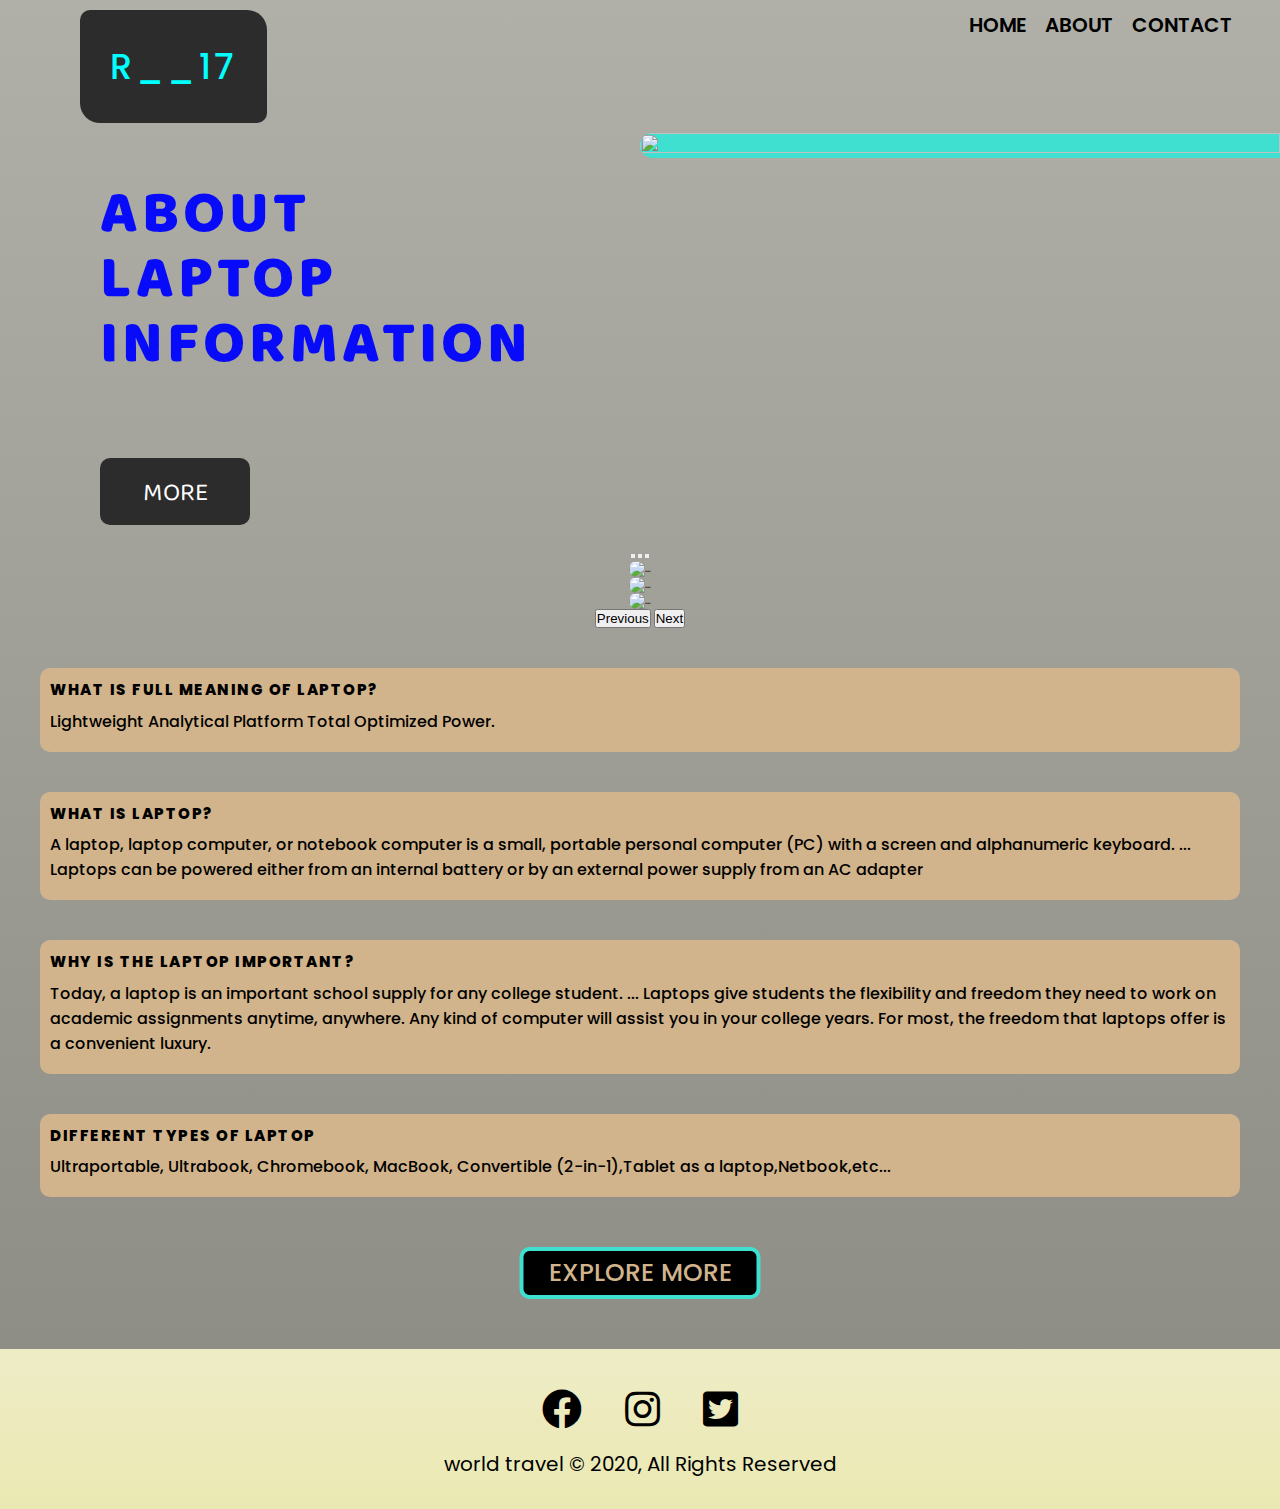
==== index.html @ dccac322 "Add files via upload" ====
<!DOCTYPE html>
<html lang="en">
<head>
    <meta charset="UTF-8">
    <meta http-equiv="X-UA-Compatible" content="IE=edge">
    <meta name="viewport" content="width=device-width, initial-scale=1.0">


    <link href="https://cdn.jsdelivr.net/npm/bootstrap@5.0.2/dist/css/bootstrap.min.css" rel="stylesheet" integrity="sha384-EVSTQN3/azprG1Anm3QDgpJLIm9Nao0Yz1ztcQTwFspd3yD65VohhpuuCOmLASjC" crossorigin="anonymous">

    <link rel="stylesheet" href="https://cdnjs.cloudflare.com/ajax/libs/font-awesome/5.15.4/css/all.min.css" integrity="sha512-1ycn6IcaQQ40/MKBW2W4Rhis/DbILU74C1vSrLJxCq57o941Ym01SwNsOMqvEBFlcgUa6xLiPY/NS5R+E6ztJQ==" crossorigin="anonymous" referrerpolicy="no-referrer" />
    
    <link rel="stylesheet" href="/style.css">

    <title>Laptop Information System</title>
</head>
<body>
   
   

    
      <header class="header">
        <nav class="navbar">
            <div class="cont">
                <h1 class="logo heading1">
                    R__17
                </h1>
                <ul class="nav-items">
                    <li class="nav-item"><a href="/index.html">HOME</a></li>
                    <li class="nav-item"><a href="/about.html">ABOUT</a></li>
                    <li class="nav-item"><a href="/contact.html">CONTACT</a></li>
                </ul>
            </div>
        </nav>
  
       
    </header>
  
    <div class="header_cont ">
      <div class="head_text">
        <h1>ABOUT</h1>
        <h1>LAPTOP</h1>
        <h1>INFORMATION</h1>
  
        <div class="head_btn">
          <a href="/about.html">MORE</a>
       </div>
        </div>
      
      <div class="head_img">
        <img src="/image/top_img.png" alt="">
      </div>
      
    </div>
  
    
  
  
    <div id="carouselExampleIndicators_1" class="carousel slide" data-bs-ride="carousel">
      <div class="carousel-indicators">
        <button type="button" data-bs-target="#carouselExampleIndicators" data-bs-slide-to="0" class="active" aria-current="true" aria-label="Slide 1"></button>
        <button type="button" data-bs-target="#carouselExampleIndicators" data-bs-slide-to="1" aria-label="Slide 2"></button>
        <button type="button" data-bs-target="#carouselExampleIndicators" data-bs-slide-to="2" aria-label="Slide 3"></button>
      </div>
      <div class="carousel-inner">
        <div class="carousel-item active">
          <img src="/image/images (16).jfif" class="d-block w-100" alt="...">
        </div>
        <div class="carousel-item">
          <img src="/image/images (15).jfif" class="d-block w-100" alt="...">
        </div>
        <div class="carousel-item">
          <img src="/image/images.jfif" class="d-block w-100" alt="...">
        </div>
      </div>
      <button class="carousel-control-prev" type="button" data-bs-target="#carouselExampleIndicators" data-bs-slide="prev">
        <span class="carousel-control-prev-icon" aria-hidden="true"></span>
        <span class="visually-hidden">Previous</span>
      </button>
      <button class="carousel-control-next" type="button" data-bs-target="#carouselExampleIndicators" data-bs-slide="next">
        <span class="carousel-control-next-icon" aria-hidden="true"></span>
        <span class="visually-hidden">Next</span>
      </button>
    </div>
    
  
      <div class="data">
        <div class="f-n detail">
          <h2>WHAT IS FULL MEANING OF LAPTOP?</h2>
          <P>Lightweight Analytical Platform Total Optimized Power.</P>
        </div>
    
        <div class="what detail">
          <h2>WHAT IS LAPTOP?</h2>
          <p>A laptop, laptop computer, or notebook computer is a small, portable personal computer (PC) with a screen and alphanumeric keyboard. ... Laptops can be powered either from an internal battery or by an external power supply from an AC adapter</p>
        </div>
    
        <div class="use detail">
          <h2>WHY IS THE LAPTOP IMPORTANT?</h2>
          <P>Today, a laptop is an important school supply for any college student. ... Laptops give students the flexibility and freedom they need to work on academic assignments anytime, anywhere. Any kind of computer will assist you in your college years. For most, the freedom that laptops offer is a convenient luxury.</P>
        </div>
    
        <div class="type detail">
          <h2>DIFFERENT TYPES OF LAPTOP</h2>
          <P>Ultraportable, Ultrabook, Chromebook, MacBook,
            Convertible (2-in-1),Tablet as a laptop,Netbook,etc...
          </P>
        </div>
      </div>
  
     <div class="cont cont-b">
      <div class="btn btn-e text-e">
        <a href="/about.html"> EXPLORE MORE</a>
      </div>
     </div>
  
     <footer class="foot">
      <div class="media">
          <i class="fab fa-facebook fa-4x"></i>
          <i class="fab fa-instagram fa-4x"></i>
          <i class="fab fa-twitter-square fa-4x"></i>
          
      </div>
      <!-- <br> -->
      <div class="foot_text">
          <p>world travel &copy; 2020, All Rights Reserved</p>
      </div>
  </footer>
  



    <script src="https://cdn.jsdelivr.net/npm/@popperjs/core@2.9.2/dist/umd/popper.min.js" integrity="sha384-IQsoLXl5PILFhosVNubq5LC7Qb9DXgDA9i+tQ8Zj3iwWAwPtgFTxbJ8NT4GN1R8p" crossorigin="anonymous"></script>

<script src="https://cdn.jsdelivr.net/npm/bootstrap@5.0.2/dist/js/bootstrap.min.js" integrity="sha384-cVKIPhGWiC2Al4u+LWgxfKTRIcfu0JTxR+EQDz/bgldoEyl4H0zUF0QKbrJ0EcQF" crossorigin="anonymous"></script>
</body>
</html>
---- style.css ----
/* @import url('https://fonts.googleapis.com/css2?family=Domine:wght@600&display=swap'); */

/* @import url('https://fonts.googleapis.com/css2?family=Domine:wght@600&display=swap'); */

/* @import url('https://fonts.googleapis.com/css2?family=Courgette&family=Domine:wght@600&display=swap'); */

@import url('https://fonts.googleapis.com/css2?family=Poppins:wght@300;400;500&display=swap');

/* @import url('https://fonts.googleapis.com/css2?family=Poppins:wght@300;400;500&display=swap'); */

@import url('https://fonts.googleapis.com/css2?family=Baloo+Chettan+2:wght@400;600&family=Poppins:wght@300;400;500&display=swap');




@import url('https://fonts.googleapis.com/css2?family=Baloo+Chettan+2:wght@400;600;700&family=Poppins:wght@300;400;500&display=swap');

*{
    margin: 0;
    padding: 0;
    box-sizing: border-box;
}

/* ################# html element styling ############## */

html{
    /* font-size: 10px; */
    font-size: 62.5%;

}

body{
    /* border: red solid; */
    font-family: 'Poppins', sans-serif;
    /* background:rgb(155, 150, 150); */
    background:linear-gradient(rgb(176, 176, 169),rgb(138, 138, 131));
}

li{
    list-style: none;
}

a{
    font-size: 1.6rem;
    text-decoration: none;
}

p,li{
    font-size: 1.6rem;
    margin-bottom:0.5em;
}

h1,h2,h3,h4{
    margin-bottom: 0.5em;
    letter-spacing: 0.1em;
    font-weight: 500;
}

/* #############utility classes ############ */

.cont{
    max-width: 1200px;
    width: 90%;
    margin: 0 auto;
    
}
.heading1{
    font-size: 3.5rem;
}

.heading2{
    font-size:2.2rem ;
}

.text-red{
    color: rgb(224, 49, 49);
}

.text-light{
    color: lightblue;
}

.text-black{
    color: rgb(31, 24, 24);
}

.text-gray{
    color: gray;
}

.bg-dark{
    background: rgb(53, 42, 42);
    color: red;
}

.btn{
    display: inline-block;
    padding: 0.3em 0.5em;
    font-weight: 500;
    text-transform: uppercase;
    margin: 0.5em 0;
    border-radius: 10rem;
    
    
}


.btn-p{
    background: white;
    
}
.btn-p:hover{
    background: rgb(172, 158, 158);
}


.btn-s{
    border:2px red solid;
    border-radius: 2.5em;
    background: white;
}
.btn-s:hover{
        background: rgb(233, 207, 207);
}

/* ##################### header styling ######### */

header{
    /* height: 95vh; */
    /* background:rgb(134, 132, 132); */
    /* background:palegoldenrod; */
    background-position: center;
    background-repeat: no-repeat;
    background-size: cover;
    position: relative;
    /* backdrop-filter: blur(5px); */
    
}



/* .logo, a{
    color: white;
} */

.navbar{
    /* border: 2px solid white; */
    padding: 1rem;
    /* background:linear-gradient(rgb(187, 242, 237),rgb(73, 143, 136)); */
    /* background: rgb(134, 132, 132); */    
}



.logo{
    float: left;
    color:aqua;
    background: #2d2c2c;
border-radius: 10px 20px 10px 20px;
padding: 30px;
text-align: center;
margin-left: -50px;
margin-top: 20px;
    /* margin-left: 100px;
    margin-top: 5px; */
    /* font-size: 3.5rem; */
    /* color: lightgoldenrodyellow; */
}

.nav-items{
    float: right;
    /* list-style: none; */
     /* margin-right: 20px; */
    margin-top: 1rem;
}

.navbar::after{
    content: "";
    display: block;
    clear: both;
}

.nav-item{
    display: inline;
    padding: 0.8rem;
    text-transform: uppercase;  
    
     
}

.nav-items a{
    font-size: 2rem;
    font-weight: 600;
}

.navbar a:link,
.navbar a:visited{
    color: black;
}

/* .navbar a{
    padding-bottom: 0.3rem;
} */

.navbar a:hover{
    border-bottom:turquoise solid 3px;
    padding-bottom:0.3rem;
    
}




.head_img{
    /* border: red solid; */
    display: inline;
    width: 50%;
    float: left;
    text-align: right;
}

.head_img img{
    width: 100%;
    height: 100%;
    object-fit: cover;
    background:turquoise;
    border-radius: 60px 0 0 60px;
    
}

.head_text{
    /* border: goldenrod solid; */
    float: left;
    width: 50%;
    float: left;
    padding-left: 100px;
    padding-top: 60px;
    color:rgb(7, 11, 250);
    font-family: 'Baloo Chettan 2', cursive;
        
}

.head_text h1{
    font-size: 8rem;
    font-weight: 900;
    line-height: 35PX;
    letter-spacing: 4px;
}

.head_btn{
    background:#2d2c2c;
    width:150px;
    /* border: springgreen solid; */
    border-radius: 10px;
    text-align: center;
    padding-top:15px;
    padding-bottom: 15px;
    margin-top: 100px;
}

.head_text a{
    color:white;
    /* background:pink; */
    padding-bottom: 15px;
    padding-top: 15px;
    padding-left: 35px;
    padding-right: 35px;
    font-size: 2.5rem;

}

a:hover{
    color:black;
    /* background:red; */
}

.head_btn:hover{

    background:turquoise;
    border-radius: 30px;
}

.header_cont::after{
    content: "";
    display: block;
    clear: both;
}



/* #################header-cont style#################### */






#carouselExampleIndicators_1{
    /* border: springgreen solid; */
    /* background: #000; */
    width: 50%;
    height: 50%;
    /* padding-left: 22px; */
    /* padding-right: 22px; */
    /* margin: 20px auto; */
    /* margin-top: 100px; */
    /* padding-top: 10px; */
    text-align: center;
    margin: 20px auto;
}

.carousel img{
    width: 100%;
    height: 500px;
    border-radius: 20px;
    object-fit: cover;
}

/* ################ laptop data styling ########### */

.data h2{
    font-weight: 800;
    background:
}

.data p{
    font-weight: 500;
}

.detail{
    background:tan;
    padding: 10px;
    margin: 40px;
    border-radius: 10px;
}

/* ############### button styling ########### */

.btn-e{
    background: #000;
    /* margin: 10px 100px; */
    /* margin-left: 500px; */
    /* text-align: center; */
    border: turquoise solid 4px;
    margin-left: 50%;
    transform: translate(-50%);
    margin-top: 1rem;
    margin-bottom: 5rem;
    border-radius: 10px;
    /* width: 200px; */
    /* height: 90px; */
    /* padding-top: 0.5rem; */
    
    
}

.btn-e a:hover{
    color: white;
}

.text-e a{
    color: tan;
    font-size: 2.5rem;
    padding: 2rem;
    /* text-align: center; */
    
}


/* ####################### footer styling #################  */

.foot{
    background:linear-gradient(rgb(238, 236, 198),rgb(235, 233, 178));
    color: black;
    text-align: center;
    padding:2rem;
    font-size: 1rem;
    

}

.foot_text p{
    font-size: 2rem;
}

.media i{
    margin: 2rem;
}

.cont.cont-b{
    /* border: red solid; */
    
    /* width: 25%; */
    /* background:tan; */
}


/* ################### about page styling ############## */

.form-select{
    margin-top: 4rem;
}


#carouselExampleIndicators_2{
    /* border: springgreen solid; */
    /* background: #000; */
    width: 100%;
    /* height: 10%; */
    /* padding-left: 22px; */
    /* padding-right: 22px; */
    /* margin: 20px auto; */
    /* margin-top: 100px; */
    /* padding-top: 10px; */
    text-align: center;
    margin: 20px auto;
}



.conf{
    background:turquoise;
    text-align: center;
    border-radius: 40px 10px 40px 10px ;
    /* padding: 2rem; */
    font-family: 'Baloo Chettan 2', cursive;;
    
}

.form-select{
    padding: 1rem ;
    /* width: 50%; */
    /* margin-left: 50%; */
    /* transform: translate(-50%,0%); */
    /* margin-bottom: 4rem; */
    text-align: center;
    font-size: 2rem;
    margin:20px auto;
    border-radius: 4rem;
    border: dashed 4px black;
    /* border: springgreen dashed; */
    /* background:steelblue; */
    /* color: red; */
}

.select{
    /* border:  red solid; */
    border-radius: 10px;
    /* display: inline; */
    width: 50%;
    padding:20px;
    text-align: justify;
    margin:20px auto;
    background:cornflowerblue;
}

.conf h1{
    font-size: 3rem;
    font-weight: 900;
    padding:1rem;
}

.pro h2{
    
    text-align: center;
    font-size: 2rem;
    padding: 1rem;
    font-weight: 600;
    border-radius: 10px;
}

.spc{
    /* border: red solid; */
    padding-top: 20px;
    /* background:rgb(51, 48, 48); */
    background:linear-gradient(rgb(109, 106, 106),rgb(71, 54, 54));
    margin-bottom: 50px;
    /* text-align: center; */
}
.pro{
    border-radius: 10px;
    /* margin-left: 212px; */
    margin-bottom: 20px;
    margin-top: 20px;
    background: pink;
    font-family: 'Baloo Chettan 2', cursive;;
    /* border:  solid red; */
}

.pro h2{
    font-size: 4rem;
}

.fe1{
    /* border: springgreen solid; */
    float: left;
    width: 30%;
    /* margin-left: 20px; */
    /* margin: 5px; */
    height:135px;
    margin: 20px;
    margin-left: 35px;
    background:tan;
    color: black;
    border-radius: 30px;
    
}

.fe2{
    /* border: steelblue solid; */
    float: left;
    width: 30%;
    /* margin-left: 20px; */
    /* margin:5px; */
    height:135px;
    margin:20px;
    background:tan;
    color: black;
    border-radius: 30px;
}

.fe3{
    /* border: tan solid; */
    width: 30%;
    
    float:left;
    /* margin-left: 20px; */
    /* margin: 5px; */
    height:135px;
    margin:20px;
    background:tan;
    color: black;
    border-radius: 30px;
}

.fe4{
    /* border: rgb(11, 247, 247) solid 4px; */
    float:left ;
    width: 30%;
    /* margin-left: 20px; */
    height:135px;
    margin:20px;
    margin-left: 35px;
    background:tan;
    color: black;
    border-radius: 30px;
}

.fe5{
    /* border:violet solid; */
    float: left;
    width: 30%;
    /* margin-left: 20px; */
    height:135px;
    margin:20px;
    background:tan;
    color: black;
    border-radius: 30px;
}

.fe6{
    /* border: yellow solid; */
    float: left;
    width: 30%;
    /* margin-left:20px; */
    height:135px;
    margin:20px;
    background:tan;
    color: black;
    border-radius: 30px;
}

.fea_1{
    /* border: red solid 4px; */
    text-align: center;
    
    /* padding-left:120px; */
    /* background:gray; */
    
}

.fea_1 h2{
    margin-top: 10px;
    font-weight: 600;
    
}

.pro_2{
    margin-top: 20px;
    /* margin-left: 212px; */
    /* border: darkmagenta solid; */
}

.foot2{
    margin-top: 20px;
}


/* ######################## contact page styling ################# */

.contact{
    padding: 5rem 0;
    /* background: #edeede; */
}

.contact1{
    /* border: red solid; */
    
    
}

.contact-left{
    background: #fff;
    /* border: #bbe792 solid 4px; */
    border-radius: 3rem;
    float: left;
    width: 49%;
    padding: 3rem;
    height: 800px;
    
    
}


.contact1::after{
    content: "";
    display:block;
    clear: both;
}

.contact-left i{
    display: inline-block;

}

.contact-left h2{
    display: inline-block;
    margin-left: 1rem;
}

.group{
    margin-bottom: 3rem;
}

.contp_img img{
    max-width: 90%;
    
     height: 46rem;
    object-fit: cover;
    object-position: right;
    
}

/* ################# form styling ###############  */

.form{
    height: 800px;
    font-size: 1.6rem;
    background: #fff;
    /* border: steelblue solid 4px; */
    border-radius: 3rem;
    float: right;
    width: 49%;
    padding: 3rem;
    
    
    
}

.form h1::after{
    content: "";
    border-bottom: red 4px solid;
    display: block;
    width: 100%;
}

/* .form label{
    display: block;
} */

.form input{
    display: block;
    width: 100%;
    padding: 0.5rem;
}

.form textarea{
    display: block;
    width: 100%;
    height: 300px;
    padding: 1rem;
}

.form-group{
    margin-bottom:1.2rem;

}

.form p{
    margin-bottom: 2rem;
}

.form label::after{
    content: "*";
    color: red;
}

.form-btn{
    border: none ;
    color: white;
    background:#2d2c2c;
    border-radius: 10px;
    padding: 0.8rem 4rem;
    font-size: 2rem;
    text-transform: uppercase;
    margin: 3rem auto;
    text-align: center;
    display: block;
    letter-spacing: 0.1rem;   
}



/* .head_img::after{
    content: "";
    display: block;
    clear: both;
}

.btn-head{
    border: #2d2c2c solid;
    border-radius: 10px;
    background:#2d2c2c;
    width: 200px;
    text-align: center;
    
}

.btn-head a{

    font-size: 3rem;
    color: white;
    padding-left: 50px;
    padding-right: 50px;
    
    
}

a:hover{
    color: black;
}

.btn-head:hover{
    background:#83d5fc;
    border-radius: 40px;
    border: none;
    
} */

span.carousel-control-prev-icon{
    color: red;
    /* background: red; */
    background-image: url(<i class="fas fa-caret-left"></i>);
}



/* ###################### media query #######################  */

 @media(max-width:575px){

    *{
        margin: 0;
        padding: 0;
        box-sizing: border-box;
    }

    html{
        font-size: 10px;
        /* width: 100vw; */
        /* height: 100vh; */
    }

    .navbar{
        display: block;
        float: none;
        text-align: center;
        margin-top: 20px;
        /* border: springgreen solid; */
    }
    
    .navbar .logo{
        display: inline;
        float: none;
        margin: 50px auto;
        
        padding:10px 10px;

        /* margin-left: 70px; */
        /* margin-bottom: 10px; */
        /* width: 100%; */
        /* border: springgreen solid; */
    }

    .logo.heading1{
        /* border: red solid; */
        
    
    }
    
    .header_cont{
        display: block;
        float: none;
        /* text-align: center; */
        /* border: red solid; */
        
    /* border:yellow solid; */
    
        
    }

    .head_text{
        /* border: green solid 4px; */
        display: block;
        float:none;
        /* margin-left: 10px; */
        /* margin-left: 30px; */
        /* padding-right: 300px; */
        width: 100%;
        /* text-align: left; */
        padding-left: 0px;

        
        
    }
    
    .head_text h1{
        /* padding-right: 30px; */
        /* padding-left: 30px;  */
        /* margin-right: 100px; */
        /* display: block; */
        /* float:none; */
        /* border: olive solid; */
        /* height: 100%; */
        
        line-height: 30px;
        letter-spacing: 2px;
        font-size: 5rem;
        /* margin-right: 30px; */
        /* padding-right: 300px; */
        text-align: center;
        
    }

    .head_btn{
        margin:50px auto;
        /* border: tomato solid; */
        width: 50%;
       }

       .head_btn a{
           font-size: 3rem;
           padding: 0;
       }

    .head_img{
        display: none;
    }

    #carouselExampleIndicators_1{
        /* border: springgreen solid; */
        /* background: #000; */
        width: 80%;
        /* height: 50%; */
        /* padding-left: 22px; */
        /* padding-right: 22px; */
        /* margin: 20px auto; */
        /* margin-top: 100px; */
        /* padding-top: 10px; */
        text-align: center;
        margin: 20px auto;
        
    }
    
    .carousel img{
        /* width: 90%; */
        height: 250px;
        border-radius: 20px;
        object-fit: cover;
    }

    .cont.cont-b{
        /* border: red solid; */
        /* margin: 0 auto; */
        text-align: center;
        /* padding-left: 250px; */
        width: 50%;
        margin-bottom: 30px;
    }

    .btn-e{
        text-align: center;
        width: 100%;
        margin: 0;
        margin-left:50%;
        
        /* border: springgreen solid; */
        /* padding-right: 25px; */
        display: block;
    }

    .btn-e a{
        font-size: 2rem;
        padding: 0;
        
    }

    .data{
        /* border:orchid solid; */
        /* margin-left: 20px; */
    }

    .foot{
        /* margin-right: 0px; */
        /* width: 400px; */
        /* border: tomato solid 4px; */
        /* margin-left: 2px; */
        margin-left: 0px;
        /* width: 480px; */
        /* width: 100%; */
        
    }

    



    #carouselExampleIndicators_2{
        /* border: springgreen solid; */
        /* background: #000; */
        width: 90%;
        height: 50%;
        /* padding-left: 22px; */
        /* padding-right: 22px; */
        /* margin: 20px auto; */
        /* margin-top: 100px; */
        /* padding-top: 10px; */
        text-align: center;
        margin: 20px auto;
    }

    .conf h1{
        font-size: 2rem;
    }

    .select{
        width: 90%;
    }

    .form-select{
        font-size: 0.7rem;
        font-weight: 500;
    }
    
    .spc{
        float: none;
        display: block;
    }

    .spc .pro{
        float: none;
        display: block;
        margin: 0 auto;
        width: 95%;
        /* margin-left: 5px; */
        /* margin-right: 5px; */

    }

    .pro h2{
        font-size: 1.5rem;
    }

    .fea_1{
        float: none;
        display: block;
        margin-left: 0px;
        border: green solid;
        padding-left: 0px;
    }

    .fea_1 .fe1,.fe2,.fe3,.fe4,.fe5,.fe6{
        /* border: red solid; */
        display: block;
        float: none;
        width: 90%;
        height: 100%;
        margin: 30px auto;
        /* margin-left: 20px; */
    }

    .fe1 h2,.fe2 h2,.fe3 h2,.fe4 h2,.fe5 h2,.fe6 h2{
        font-size: 2rem;
    }
    .fe1 p,.fe2 p,.fe3 p,.fe4 p,.fe5 p,.fe6 p{
        font-size: 1.5rem;
    }

    

    .contact{
        float: none;
        display: block;

    }

    .contact-left{
        float: none;
        display: block;
        width: 100%;
        height: 100%;
        margin-bottom: 30px;

    }

    .form{
        float: none;
        display: block;
        width: 100%;
        height: 100%;
    }

    .nav-items{
        margin-left: 0px;
        float: none;
        display: block;
        /* border: red solid; */
        /* margin-left: 60vw; */
        margin-top: 20px;
        text-align: center;
    }

    .nav-item{
        /* border: green solid; */
        height: 30px;
        float: none;
        display: block;
        margin-bottom: 10px;
        
        
        
    }
}




 @media(min-width:576px) and (max-width:768px){

    *{
        margin: 0;
        padding: 0;
        box-sizing: border-box;
    }

        html{
            font-size: 10px;
            /* border: red solid; */
        }

        .navbar{
            /* border: springgreen solid; */
            margin: 0;
            padding: 0;
        }

        .navbar .logo{
            /* border: green solid 4px; */
            margin: 0;
            margin-left: 30px;
            margin-top: 10px;
            float: left;
            
            /* display: block; */
            
        }

        .logo.heading1{
            font-size: 5rem;
        }

        .navbar .nav-items{
            /* display: block; */
            float: right;
            /* border: steelblue solid; */
            /* margin-top: 40px; */
            /* width: 100%; */
            padding: 0;
    
        }

        .navbar .cont{
            margin: 0;
            width: 100%;
        }

        .navbar .nav-item a{
            
            font-size: 2rem;
            /* border: red solid; */
         }

        .header_cont{
            /* border:blue solid 4px; */
            /* margin: 0; */
        }

        .head_text{
            padding: 0;
            /* border: red 4px solid; */
            margin: 0;
            margin-top: 50px;
            /* font-size: 2rem; */
            /* padding-top: 100px; */
            width: 100%;
            text-align: center;
        }

        .head_text h1{
            font-size: 6rem;
        }

        .head_btn{
            /* border: rgb(7, 11, 250) solid 5px; */
            text-align: center;
            margin: 0 auto;
            margin-top: 70px;
            margin-bottom: 30px;
        }

        .head_btn a{
            font-size: 4rem;
            padding: 0;
        }

        .head_img{
            /* border: black solid 5px; */
            display: none;

        }

        #carouselExampleIndicators_1{
            /* border: springgreen solid; */
            width: 90%;
            text-align: center;
            margin: 20px auto;
            
        }
        
        .carousel img{
            /* border: blanchedalmond dashed 5px; */
            height: 300px;
            border-radius: 20px;
            object-fit: cover;
        }

        .data{
            /* border: yellowgreen dashed 5px; */
            
        }

        .data h2{
            font-size: 3rem;
        }

        .data p{
            font-size: 2.5rem;
        }



        .cont.cont-b{
            /* border: turquoise solid; */
            text-align: center;
            width:50%;
            /* margin: 0; */
            /* margin-left: 50%; */
            padding: 0;
            margin-bottom: 30px;
            

        }

        .btn-e{
            text-align: center;
            width: 100%;
            margin:0;
            padding: 0;
            margin-left: 50%;
            
            /* border: springgreen solid; */
            /* margin-left: 50%; */
        }

        .btn-e a{
            font-size: 2.5rem;
        }

        .foot{
            /* border:violet solid 5px; */
        }

        .foot .media{
            font-size: 1rem;
        }

        .foot p{
            font-size: 2rem;
        }
    

        #carouselExampleIndicators_2{
            /* border: springgreen solid; */
            width: 100%;
            text-align: center;
            margin: 20px auto;
            
        }

        .cont.select{
            width: 90%;
        }


        .form-select{
            
            font-weight: 500;
        }
        
        .spc{
            float: none;
            display: block;
        }
    
        .spc .pro{
            float: none;
            display: block;
            margin: 0 auto;
            
            width: 95%;
            margin-bottom: 20px;
            /* margin-left: 5px; */
            /* margin-right: 5px; */
    
        }
    
        .pro h2{
            font-size: 3.5rem;
        }
    
        .fea_1{
            float: none;
            display: block;
            margin-left: 0px;
            /* border: green solid; */
            padding-left: 0px;
        }

        .fe1,.fe3,.fe5{
            margin: 0;
            width: 47%;
            height: 200px;
            float: left;
            margin-left: 10px;
            margin-bottom: 15px;
            
        }

        .fe1 h2,.fe2 h2,.fe3 h2 ,.fe4 h2,.fe5 h2,.fe6 h2{
            font-size: 3rem;
        }

        .fe1 p,.fe2 p,.fe3 p,.fe4 p,.fe5 p,.fe6 p{
            font-weight: 500;
            font-size: 2.1rem;
        }

        .fe2,.fe4,.fe6{
            margin: 0;
            width: 47%;
            height: 200px;
            float: right;
            margin-right: 10px;
            margin-bottom: 15px;
        }

        .contact{
            float: none;
            display: block;
    
        }
    
        .contact-left{
            font-size: 1rem;
            float: none;
            display: block;
            width: 100%;
            height: 100%;
            margin: 0 auto;
            margin-bottom: 30px;
    
        }

        .contact-left .heading2{
            font-size: 2.5rem;
        }

        .contact-left p{
            font-size: 1.5rem;
            /* border:  solid red; */
            /* font-weight: 500; */
        }
    
        .form{
            float: none;
            display: block;
            width: 100%;
            height: 100%;
            margin: 0 auto;
            font-size: 2rem;
        }

        .form h1{
            font-size: 3rem;
        }

        .form p{
            font-size:2.5rem;
        }
    
        .form-btn{
            font-size: 2.5rem;
        }
}

@media(min-width:769px) and (max-width:992px){

    *{
        margin: 0;
        padding: 0;
        box-sizing: border-box;
    }

    html{
        /* border: red solid; */
        font-size: 10px;
    }

    .navbar{
        /* border: springgreen solid; */
    }

    .navbar .logo{
        border: green solid;
        margin: 0;
        margin-left:40px ;
        padding: 20px;
        /* padding: 0; */
    }

    .logo.heading1{
        font-size: 4rem;
    }

    .navbar .nav-items{
        /* border: steelblue solid; */
        margin: 0;
        padding: 0;
        float: right;
    }

    .nav-item a{
        font-size: 2.1rem;
    }
    .navbar .cont{
        margin: 0;
        width: 100%;
    }

    .navbar .nav-item{
        /* border: red solid; */
    }

    .header_cont{
        /* border: blue solid 4px; */
    }

    .head_text{
        /* border: red 4px solid; */
        padding: 0;
        margin: 0;
        width: 60%;
        padding: 20px;
        
    }



    .head_text h1{
        font-size: 6rem;
    }

    .head_btn{
        /* border: tan solid; */
    }

    .head_btn a{
        font-size: 2.5rem;
        padding: 0;
    }

    .head_img{
        /* border: black solid 5px; */
        margin: 0;
        padding: 0;
        width: 40%;
        float: right;
    }

    #carouselExampleIndicators_1{
        /* border: springgreen solid; */
        width: 90%;
        text-align: center;
        margin: 20px auto;
        
    }
    
    .carousel img{
        /* border: blanchedalmond dashed 5px; */
        height: 300px;
        border-radius: 20px;
        object-fit: cover;
    }

    .data{
        /* border: yellowgreen dashed 5px; */
    }

    .data h2{
        font-size: 2.5rem;
    }

    .data p{
        font-size: 2.2rem;
    }

    .cont.cont-b{
        /* border: turquoise solid; */
        
    }

    .btn-e{
        /* border: springgreen solid; */
        
    }

    .btn-e a{
        font-size: 2rem;
    }

    .foot{
        /* border: violet solid 5px; */
    }

    .foot .media{
        font-size: 1.5rem;
    }

    .foot p{
        font-size: 2rem;
    }

    #carouselExampleIndicators_2{
        /* border: springgreen solid; */
        width: 100%;
        text-align: center;
        margin: 20px auto;
        
    }


    .conf h1{
        font-size: 3.5rem;
    }
    .cont.select{
        width: 90%;
        margin-bottom: 40px;
    }


    .form-select{
         font-weight: 500;
         font-size: 2.5rem;
    }

    .spc{
        float: none;
        display: block;
    }

    .spc .pro{
        float: none;
        display: block;
        margin: 0 auto;
        
        width: 95%;
        margin-bottom: 60px;
        /* margin-left: 5px; */
        /* margin-right: 5px; */

    }

    .pro h2{
        font-size: 3rem;
    }

    .fea_1{
        float: none;
        display: block;
        margin-left: 0px;
        /* border: green solid; */
        padding-left: 0px;
    }

    .fe1,.fe3,.fe5{
        margin: 0;
        width: 47%;
        height: 150px;
        float: left;
        margin-left: 10px;
        margin-bottom: 50px;
        
    }

    .fe1{
        /* font-size: 2rem; */
    }

    .fe1 h2,.fe2 h2,.fe3 h2 ,.fe4 h2,.fe5 h2,.fe6 h2{
        font-size: 2.5rem;
    }

    .fe1 p,.fe2 p,.fe3 p,.fe4 p,.fe5 p,.fe6 p{
        font-weight: 500;
        font-size: 2rem;
    }

    .fe2,.fe4,.fe6{
        margin: 0;
        width: 47%;
        height: 150px;
        float: right;
        margin-right: 10px;
        margin-bottom: 50px;
    }

    .contact1{
        /* border: rebeccapurple solid 5px; */
        /* margin: 0; */
    }

    .contact-left{
        float: none;
        display: block;
        width: 90%;
        height: 100%;
        margin: 0 auto;
        /* padding: 0; */
        /* margin-left: 20px; */
        /* margin-bottom: 30px; */

    }

    .form{
        float: none;
        display: block;
        width: 90%;
        height: 100%;
        font-size: 2rem;
        margin: 0 auto;
        margin-top: 20px;
    }

    .contact-left .heading2{
        font-size: 2.5rem;
    }

    .contact-left p{
        font-size: 1.5rem;
        /* border:  solid red; */
        /* font-weight: 500; */
    }

    /* .form{
        float: none;
        display: block;
        width: 100%;
        height: 100%;
        margin: 0 auto;
        font-size: 4rem;
    } */

    .form h1{
        font-size: 3rem;
    }

    .form p{
        font-size:2rem;
    }

    .form-btn{
        font-size: 2rem;
    }

    
}

@media(min-width:993px) and (max-width:1200px){

    *{
        margin: 0;
        padding: 0;
        box-sizing: border-box;
    }

    html{
        
        /* border: red solid; */
        font-size: 10px;
    }

    .navbar{
        /* border: springgreen solid; */
    }

    .navbar .logo{
        /* border: green solid; */
        margin: 0;
        margin-left:40px ;
        padding: 20px;
        /* padding: 0; */
    }

    .logo.heading1{
        font-size: 5.5rem;
    }

    .navbar .nav-items{
        /* border: steelblue solid; */
        margin: 0;
        padding: 0;
        float: right;
    }

    .nav-item a{
        font-size: 2rem;
    }

    .navbar .cont{
        margin: 0;
        width: 100%;
    }

    .navbar .nav-item{
        /* border: red solid; */
        
    }

    .header_cont{
        /* border: blue solid 4px; */
    }

    .head_text{
        /* border: red 4px solid; */
        padding: 0;
        margin: 0;
        width: 50%;
        padding: 20px;
        padding-left: 40px;
        
        
    }

    .head_text h1{
        font-size: 6rem;
        line-height: 25px;
    }

    .head_btn{
        /* display: inline; */
        /* border: tan solid; */
        padding: 0;
        /* margin: 0; */
        
        
        text-align: center;
        padding: 10px 30px;
        /* padding-top: 20px; */
        /* width: 50%; */   
    }

    .head_btn a{
        font-size: 3rem;
        margin: 0;
        padding: 0;
        text-align: center;
    }

    .head_img{
        /* border: black solid 5px; */
        margin: 0;
        padding: 0;
        width: 50%;
        float: right;
    }

    #carouselExampleIndicators_1{
        /* border: springgreen solid; */
        width: 90%;
        text-align: center;
        margin: 20px auto;
        
    }
    
    .carousel img{
        /* border: blanchedalmond dashed 5px; */
        height: 300px;
        border-radius: 20px;
        object-fit: cover;
    }

    .data{
        /* border: yellowgreen dashed 5px; */
    }

    .data h2{
        font-size: 3rem;
        
    }

    .data p{
        font-size: 2rem;
    }

    .cont.cont-b{
        /* border: turquoise solid; */
    }

    .btn-e{
        /* border: springgreen solid; */
    }
    .btn-e a{
        font-size: 2rem;
    }

    .foot{
        /* border: violet solid 5px; */
        
    }
    .foot .media{
        font-size: 1rem;
    }

    .foot p{
        font-size: 2rem;
    }

    #carouselExampleIndicators_2{
        /* border: springgreen solid; */
        width: 100%;
        text-align: center;
        margin: 20px auto;
        
    }

    .conf h1{
        font-size: 3rem;
    }

    .cont.select{
        width: 90%;
    }


    .form-select{
         font-weight: 500;
         font-size: 2rem;
    }

    .spc{
        float: none;
        display: block;
    }

    .spc .pro{
        float: none;
        display: block;
        margin: 0 auto;
        
        width: 95%;
        margin-bottom: 20px;
        /* margin-left: 5px; */
        /* margin-right: 5px; */

    }

    .pro h2{
        font-size: 3.5rem;
    }

    .fea_1{
        float: none;
        display: block;
        margin-left: 0px;
        /* border: green solid; */
        padding-left: 0px;
    }

    .fe1,.fe3,.fe5{
        margin: 0;
        width: 47%;
        float: left;
        margin-left: 10px;
        margin-bottom: 15px;
        height: 165px;
        
    }

    .fea_1 h2{
        font-size: 3rem;
    }

    

    .fe1 p,.fe2 p,.fe3 p,.fe4 p,.fe5 p,.fe6 p{
        font-weight: 500;
        font-size: 2rem;
    }

    .fe2,.fe4,.fe6{
        margin: 0;
        width: 47%;
        float: right;
        margin-right: 10px;
        margin-bottom: 15px;
        height: 165px;
    }

    .contact1{
        /* border: rebeccapurple solid 5px; */
        /* margin: 0; */
    }

    .contact-left{
        float: left;
        /* display: block; */
        width: 48%;
        height: 910px;
        margin: 0;
        font-size: 1rem;
        /* padding: 0; */
        /* margin-left: 20px; */
        /* margin-bottom: 30px; */

    }

    .contact-left h2{
        font-size: 3rem;
    }

    .contact-left p{
        font-size:2rem;
    }

    .form{
        float: right;
        /* display: block; */
        width: 48%;
        height: 910px;
        margin: 0 auto;
        margin: 0;
        font-size: 2rem;
    }

    .form p{
        font-size: 1.5rem;
    }

    .form-btn{
        font-size: 2rem;
    }
}


 

@media(min-width:1201px) and (max-width:1400px){

    *{
        margin: 0;
        padding: 0;
        box-sizing: border-box;
    }

    html{
        
        /* border: red solid; */
        font-size: 10px;
    }

    .navbar{
        /* border: springgreen solid; */
        padding-left: 40px;
    
    }

    .navbar .logo{
        display: block;
        /* border: green solid; */
        margin: 0;
        margin-left:40px ;
        /* padding: 0; */
        
    }

    .navbar .nav-items{
        /* border: steelblue solid; */
        margin: 0;
        padding: 0;
        float: right;
        /* margin-left: 40px; */
    }

    .navbar .cont{
        margin: 0;
        width: 100%;
    }

    .navbar .nav-item{
        /* border: red solid; */
    }

    .header_cont{
        /* border: blue solid 4px; */
    }

    .head_text{
        /* border: red 4px solid; */
        /* padding: 0; */
        /* margin: 0; */
        /* width: 50%; */
        /* padding: 20px; */
        
    }

    .head_text h1{
        font-size: 6rem;
    }

    .head_btn{
        /* border: tan solid; */
    }

    .head_img{
        /* border: black solid 5px; */
        margin: 0;
        padding: 0;
        /* width: 50%; */
        float: right;
    }

    #carouselExampleIndicators_1{
        /* border: springgreen solid; */
        width: 90%;
        text-align: center;
        margin: 20px auto;
        
    }
    
    .carousel img{
        /* border: blanchedalmond dashed 5px; */
        height: 400px;
        border-radius: 20px;
        object-fit: cover;
    }

    .data{
        /* border: yellowgreen dashed 5px; */
    }

    .cont.cont-b{
        /* border: turquoise solid; */
    }

    .btn-e{
        /* border: springgreen solid; */
    }

    .foot{
        /* border: violet solid 5px; */
    }

    #carouselExampleIndicators_2{
        /* border: springgreen solid; */
        width: 100%;
        text-align: center;
        margin: 20px auto;
        
    }

    .cont.select{
        width: 90%;
    }


    .form-select{
         font-weight: 500;
    }

    .spc{
        float: none;
        display: block;
    }

    .spc .pro{
        float: none;
        display: block;
        margin: 0 auto;
        
        width: 95%;
        margin-bottom: 20px;
        /* margin-left: 5px; */
        /* margin-right: 5px; */

    }

    .pro h2{
        font-size: 2.5rem;
    }

    .fea_1{
        float: none;
        display: block;
        margin-left: 0px;
        /* border: green solid; */
        padding-left: 0px;
    }

    /* .fe1,.fe3,.fe5{
        margin: 0;
        width: 47%;
        float: left;
        margin-left: 10px;
        margin-bottom: 15px;
        
    } */

    .fe1,.fe4{
        margin: 0;
        width: 30%;
        float: left;
        margin-left: 35px;
        margin-bottom: 30px;
    }
    .fe2,.fe5{
        margin: 0;
        width: 30%;
        float: left;
        /* margin-left: 25%; */
        margin-left: 30px;
        margin-bottom: 30px;
    }

    .fe3,.fe6{
        margin: 0;
        width: 30%;
        float: left;
        margin-left: 30px;
        margin-bottom: 30px;
    }

    .fe1 h2{
        font-size: 2rem;
    }

    .fe1 p,.fe2 p,.fe3 p,.fe4 p,.fe5 p,.fe6 p{
        font-weight: 500;
        font-size: 1.6rem;
    }

    /* .fe2,.fe4,.fe6{
        margin: 0;
        width: 47%;
        float: right;
        margin-right: 10px;
        margin-bottom: 15px;
    } */

    .contact1{
        /* border: rebeccapurple solid 5px; */
        /* margin: 0; */
    }

    .contact-left{
        float: left;
        /* display: block; */
        width: 48%;
        height: 815px;
        margin: 0;
        /* padding: 0; */
        /* margin-left: 20px; */
        /* margin-bottom: 30px; */

    }

    .form{
        float: right;
        /* display: block; */
        width: 48%;
        height: 815px;
        margin: 0 auto;
        margin: 0;
    }
}
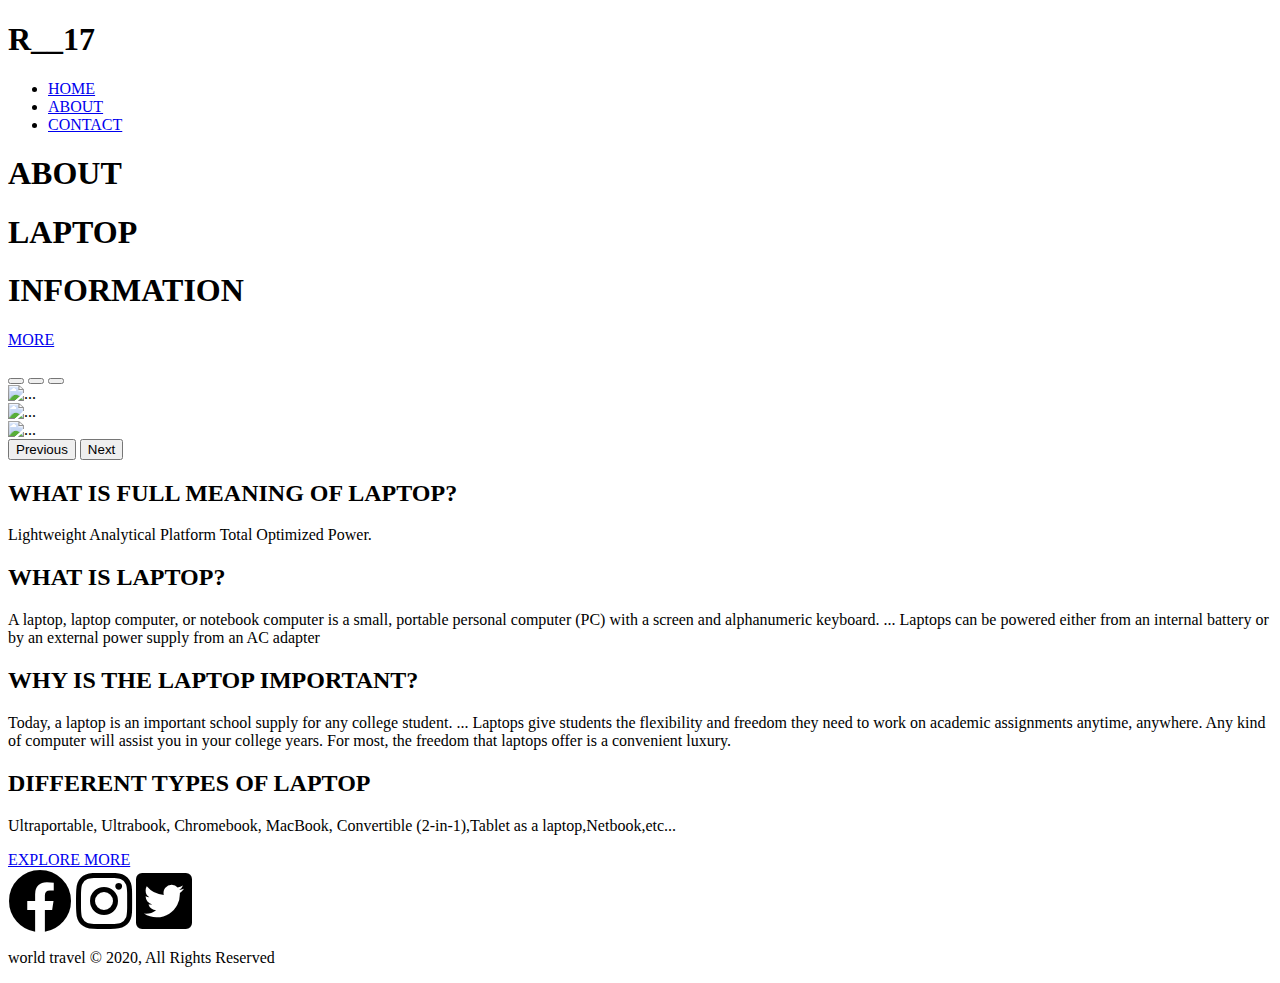
==== commit 91c24fd1: "Add files via upload" ====
--- a/index.html
+++ b/index.html
@@ -10,14 +10,11 @@
 
     <link rel="stylesheet" href="https://cdnjs.cloudflare.com/ajax/libs/font-awesome/5.15.4/css/all.min.css" integrity="sha512-1ycn6IcaQQ40/MKBW2W4Rhis/DbILU74C1vSrLJxCq57o941Ym01SwNsOMqvEBFlcgUa6xLiPY/NS5R+E6ztJQ==" crossorigin="anonymous" referrerpolicy="no-referrer" />
     
-    <link rel="stylesheet" href="/style.css">
+    <link rel="stylesheet" href="./style.css">
 
     <title>Laptop Information System</title>
 </head>
 <body>
-   
-   
-
     
       <header class="header">
         <nav class="navbar">
@@ -26,9 +23,9 @@
                     R__17
                 </h1>
                 <ul class="nav-items">
-                    <li class="nav-item"><a href="/index.html">HOME</a></li>
-                    <li class="nav-item"><a href="/about.html">ABOUT</a></li>
-                    <li class="nav-item"><a href="/contact.html">CONTACT</a></li>
+                    <li class="nav-item"><a href="index.html">HOME</a></li>
+                    <li class="nav-item"><a href="about.html">ABOUT</a></li>
+                    <li class="nav-item"><a href="contact.html">CONTACT</a></li>
                 </ul>
             </div>
         </nav>
@@ -43,12 +40,12 @@
         <h1>INFORMATION</h1>
   
         <div class="head_btn">
-          <a href="/about.html">MORE</a>
+          <a href="about.html">MORE</a>
        </div>
         </div>
       
       <div class="head_img">
-        <img src="/image/top_img.png" alt="">
+        <img src="./image/top_img.png" alt="">
       </div>
       
     </div>
@@ -56,7 +53,7 @@
     
   
   
-    <div id="carouselExampleIndicators_1" class="carousel slide" data-bs-ride="carousel">
+    <div id="carouselExampleIndicators_1" class="carousel slide carousel-fade" data-bs-ride="carousel">
       <div class="carousel-indicators">
         <button type="button" data-bs-target="#carouselExampleIndicators" data-bs-slide-to="0" class="active" aria-current="true" aria-label="Slide 1"></button>
         <button type="button" data-bs-target="#carouselExampleIndicators" data-bs-slide-to="1" aria-label="Slide 2"></button>
@@ -64,13 +61,13 @@
       </div>
       <div class="carousel-inner">
         <div class="carousel-item active">
-          <img src="/image/images (16).jfif" class="d-block w-100" alt="...">
+          <img src="./image/img_3.jpg" class="d-block w-100" alt="...">
         </div>
         <div class="carousel-item">
-          <img src="/image/images (15).jfif" class="d-block w-100" alt="...">
+          <img src="./image/img_4.jpg" class="d-block w-100" alt="...">
         </div>
         <div class="carousel-item">
-          <img src="/image/images.jfif" class="d-block w-100" alt="...">
+          <img src="./image/img_5.jpg" class="d-block w-100" alt="...">
         </div>
       </div>
       <button class="carousel-control-prev" type="button" data-bs-target="#carouselExampleIndicators" data-bs-slide="prev">
@@ -83,7 +80,9 @@
       </button>
     </div>
     
-  
+   
+
+    
       <div class="data">
         <div class="f-n detail">
           <h2>WHAT IS FULL MEANING OF LAPTOP?</h2>
@@ -110,7 +109,7 @@
   
      <div class="cont cont-b">
       <div class="btn btn-e text-e">
-        <a href="/about.html"> EXPLORE MORE</a>
+        <a href="./about.html"> EXPLORE MORE</a>
       </div>
      </div>
   
@@ -128,10 +127,9 @@
   </footer>
   
 
-
-
+  
     <script src="https://cdn.jsdelivr.net/npm/@popperjs/core@2.9.2/dist/umd/popper.min.js" integrity="sha384-IQsoLXl5PILFhosVNubq5LC7Qb9DXgDA9i+tQ8Zj3iwWAwPtgFTxbJ8NT4GN1R8p" crossorigin="anonymous"></script>
 
-<script src="https://cdn.jsdelivr.net/npm/bootstrap@5.0.2/dist/js/bootstrap.min.js" integrity="sha384-cVKIPhGWiC2Al4u+LWgxfKTRIcfu0JTxR+EQDz/bgldoEyl4H0zUF0QKbrJ0EcQF" crossorigin="anonymous"></script>
+    <script src="https://cdn.jsdelivr.net/npm/bootstrap@5.0.2/dist/js/bootstrap.min.js" integrity="sha384-cVKIPhGWiC2Al4u+LWgxfKTRIcfu0JTxR+EQDz/bgldoEyl4H0zUF0QKbrJ0EcQF" crossorigin="anonymous"></script>
 </body>
 </html>